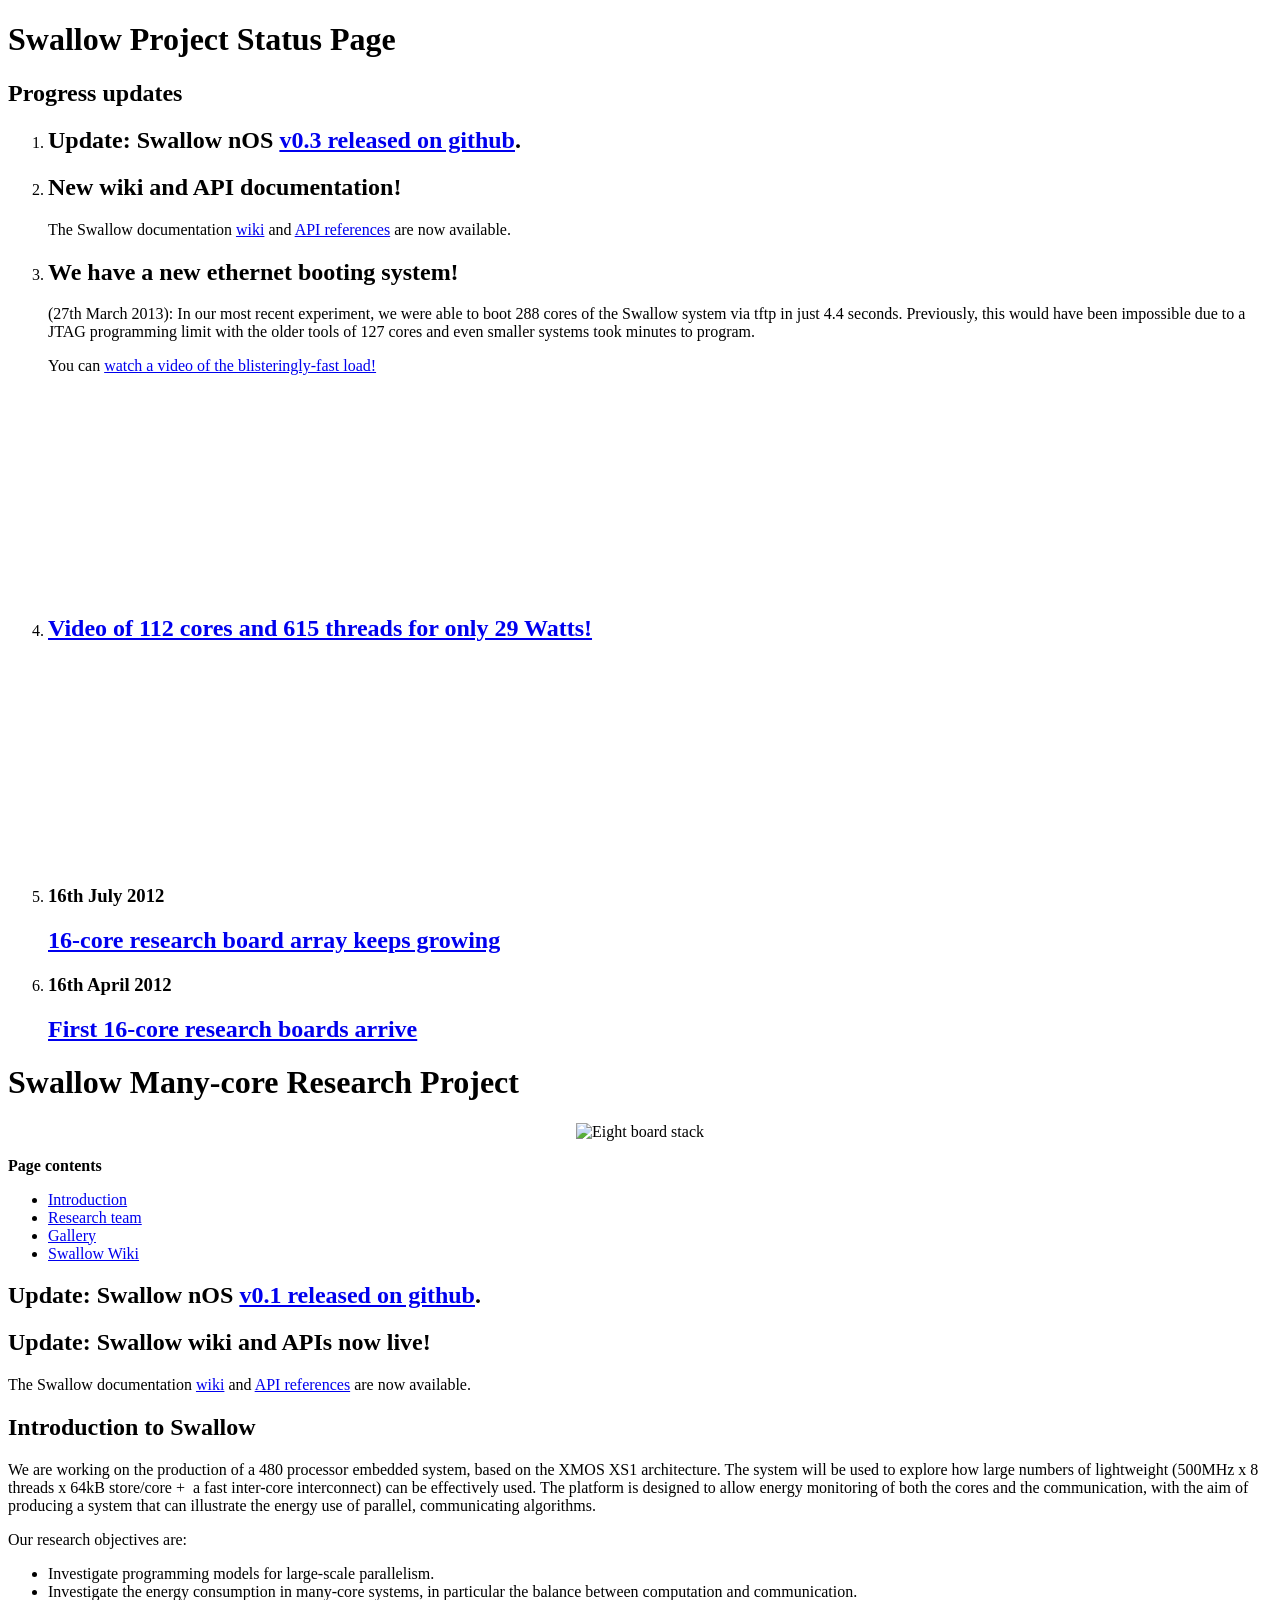
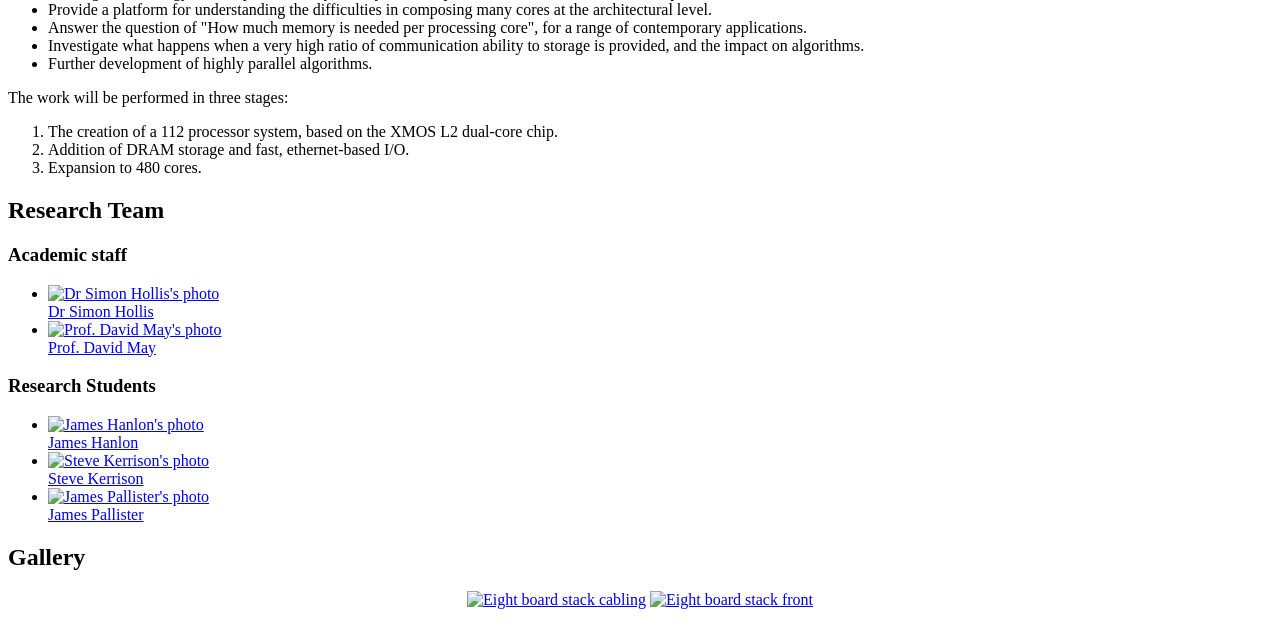
==== index.html @ 802b526f "Add Swallow wiki to this site." ====
<!DOCTYPE html>
<html>
<head>
<title>Swallow Project Status Page</title>
</head>

<h1>Swallow Project Status Page</h1>

<h2> Progress updates </h2>

<ol class="news">
	<li id="nOS_Release"><h2>Update: Swallow nOS <a href="https://github.com/simonhollis/swallow-nos">v0.3 released on github</a>.</h2>

	<li id="New_Wiki_and_API"><h2>New wiki and API documentation!</h2>The Swallow documentation <a href="./wiki-swallow">wiki</a> and <a href="./doxygen-swallow-nos/html/files.html">API references</a> are now available.

	<li id="288_core_boot"><h2>We have a new ethernet booting system!</h2> (27th March 2013): In our most recent experiment, we were able to boot 288 cores of the Swallow system via tftp in just 4.4 seconds. Previously, this would have been impossible due to a JTAG programming limit with the older tools of 127 cores and even smaller systems took minutes to program. 
		<p>	  You can <a href="https://www.youtube-nocookie.com/embed/kUo11tTeYK0?rel=0">watch a video of the blisteringly-fast load!</a></p><p><iframe width="300" height="200" src="http://www.youtube-nocookie.com/embed/kUo11tTeYK0?rel=0" frameborder="0" allowfullscreen></iframe></p>

  <li id="news_1342396800000"><h2><a href="http://www.cs.bris.ac.uk/Research/Micro/news.jsp#news_1342396800000">Video of 112 cores and 615 threads for only 29 Watts!</a></h2><p><iframe width="300" height="200" src="http://www.youtube-nocookie.com/embed/5vdcmG1-Oso?rel=0" frameborder="0" allowfullscreen></iframe></p>
  <li id="news_1342396800000"><h3>16th July 2012</h3><h2><a href="http://www.cs.bris.ac.uk/Research/Micro/news.jsp#news_1342396800000">16-core research board array keeps growing</a></h2>
  <li id="news_1334534400000"><h3>16th April 2012</h3><h2><a href="http://www.cs.bris.ac.uk/Research/Micro/news.jsp#news_1334534400000">First 16-core research boards arrive</a></h2>
</ol>





<h1>Swallow Many-core Research Project</h1>

<p><center>
<img src="http://www.cs.bris.ac.uk/Research/Micro/img/16-core-boards/eight-board-stack-sm.jpg" alt="Eight board stack" />
</center></p>

<p><strong>Page contents</strong>

<ul class="bullet">
<li><a href="#introduction">Introduction</a></li>
<li><a href="#team">Research team</a></li>
<li><a href="#gallery">Gallery</a></li>
<li><a href="https://wikis.bris.ac.uk/display/Swallow/">Swallow Wiki</a>
</ul></p>

<a name="introduction"></a>
<h2>Update: Swallow nOS <a href="https://github.com/simonhollis/swallow-nos">v0.1 released on github</a>.</h2>

<h2>Update: Swallow wiki and APIs now live!</h2>
<p>
The Swallow documentation <a href="https://wikis.bris.ac.uk/display/Swallow/">wiki</a> and <a href="http://www.cs.bris.ac.uk/Research/Micro/Swallow/doxygen/html/files.html">API references</a> are now available.
</p>

<h2>Introduction to Swallow</h2>

<p> We are working on the production of a 480 processor embedded system, based
on the XMOS XS1 architecture.  The system will be used to explore how large
numbers of lightweight (500MHz x 8 threads x 64kB store/core +&nbsp; a fast
inter-core interconnect) can be effectively used. The platform is designed to
allow energy monitoring of both the cores and the communication, with the aim
of producing a system that can illustrate the energy use of parallel,
communicating algorithms.</p>

<p>
Our research objectives are:
<ul class="bullet">
<li>Investigate programming models for large-scale parallelism.</li>
<li>Investigate the energy consumption in many-core systems, in particular the balance between computation and communication.</li>
<li>Provide a platform for understanding the difficulties in composing many cores at the architectural level.</li>
<li>Answer the question of "How much memory is needed per processing core", for a range of contemporary applications.</li>
<li>Investigate what happens when a very high ratio of communication ability to storage is provided, and the impact on algorithms. </li>
<li>Further development of highly parallel algorithms.</li>
</ul>
</p>

<p>
The work will be performed in three stages:
<ol class="bullet">
<li>The creation of a 112 processor system, based on the XMOS L2 dual-core chip.</li>
<li>Addition of DRAM storage and fast, ethernet-based I/O.</li>
<li>Expansion to 480 cores.</li>
</ol>
</p>

<a name="team"></a>
<h2>Research Team</h2>

<h3>Academic staff</h3>

<p>
<ul class="people">
  <li><a href="http://www.cs.bris.ac.uk/home/simon"><img src="http://www.cs.bris.ac.uk/Research/Micro/img/people/Simon_Hollis.jpg" title="Dr Simon Hollis" alt="Dr Simon Hollis's photo" /></a><br /><a href="http://www.cs.bris.ac.uk/home/simon">Dr Simon Hollis</a></li>
  <li><a href="http://www.cs.bris.ac.uk/home/dave"><img src="http://www.cs.bris.ac.uk/Research/Micro/img/people/David_May.jpg" title="Prof. David May" alt="Prof. David May's photo" /></a><br /><a href="http://www.cs.bris.ac.uk/home/dave">Prof. David May</a></li>
</ul>
</p>

<div style="clear:both"></div>
<h3>Research Students</h3>

<p>
<ul class="people">
  <li><a href="http://www.cs.bris.ac.uk/home/hanlon"><img src="http://www.cs.bris.ac.uk/Research/Micro/img/people/Jamie_Hanlon.jpg" width="30%" title="James Hanlon" alt="James Hanlon's photo" /></a><br /><a href="http://www.cs.bris.ac.uk/home/hanlon">James Hanlon</a></li>
  <li><a href="http://www.stevekerrison.com/"><img src="http://www.cs.bris.ac.uk/Research/Micro/img/people/Steve_Kerrison.jpg" title="Steve Kerrison" alt="Steve Kerrison's photo" /></a><br /><a href="http://www.stevekerrison.com/">Steve Kerrison</a></li>
  <li><a href="http://jpallister.com/wiki/"><img src="http://www.cs.bris.ac.uk/Research/Micro/img/people/James_Pallister.jpg" title="James Pallister" alt="James Pallister's photo" /></a><br /><a href="http://jpallister.com/wiki/">James Pallister</a></li>
</ul>
</p>

<a name="gallery"></a>
<h2>Gallery</h2>

<p>
<center>
<a href="http://www.cs.bris.ac.uk/Research/Micro/img/16-core-boards/eight-board-stack-cabling.jpg">
<img src="http://www.cs.bris.ac.uk/Research/Micro/img/16-core-boards/eight-board-stack-cabling-sm.jpg" alt="Eight board stack cabling" /></a>
<a href="http://www.cs.bris.ac.uk/Research/Micro/img/16-core-boards/eight-board-stack-front.jpg">
<img src="http://www.cs.bris.ac.uk/Research/Micro/img/16-core-boards/eight-board-stack-front-sm.jpg" alt="Eight board stack front" /></a>
</center>
</p>




	</p>
</footer>

</div><!-- /container -->
</div><!-- /page -->
</body>
</html>
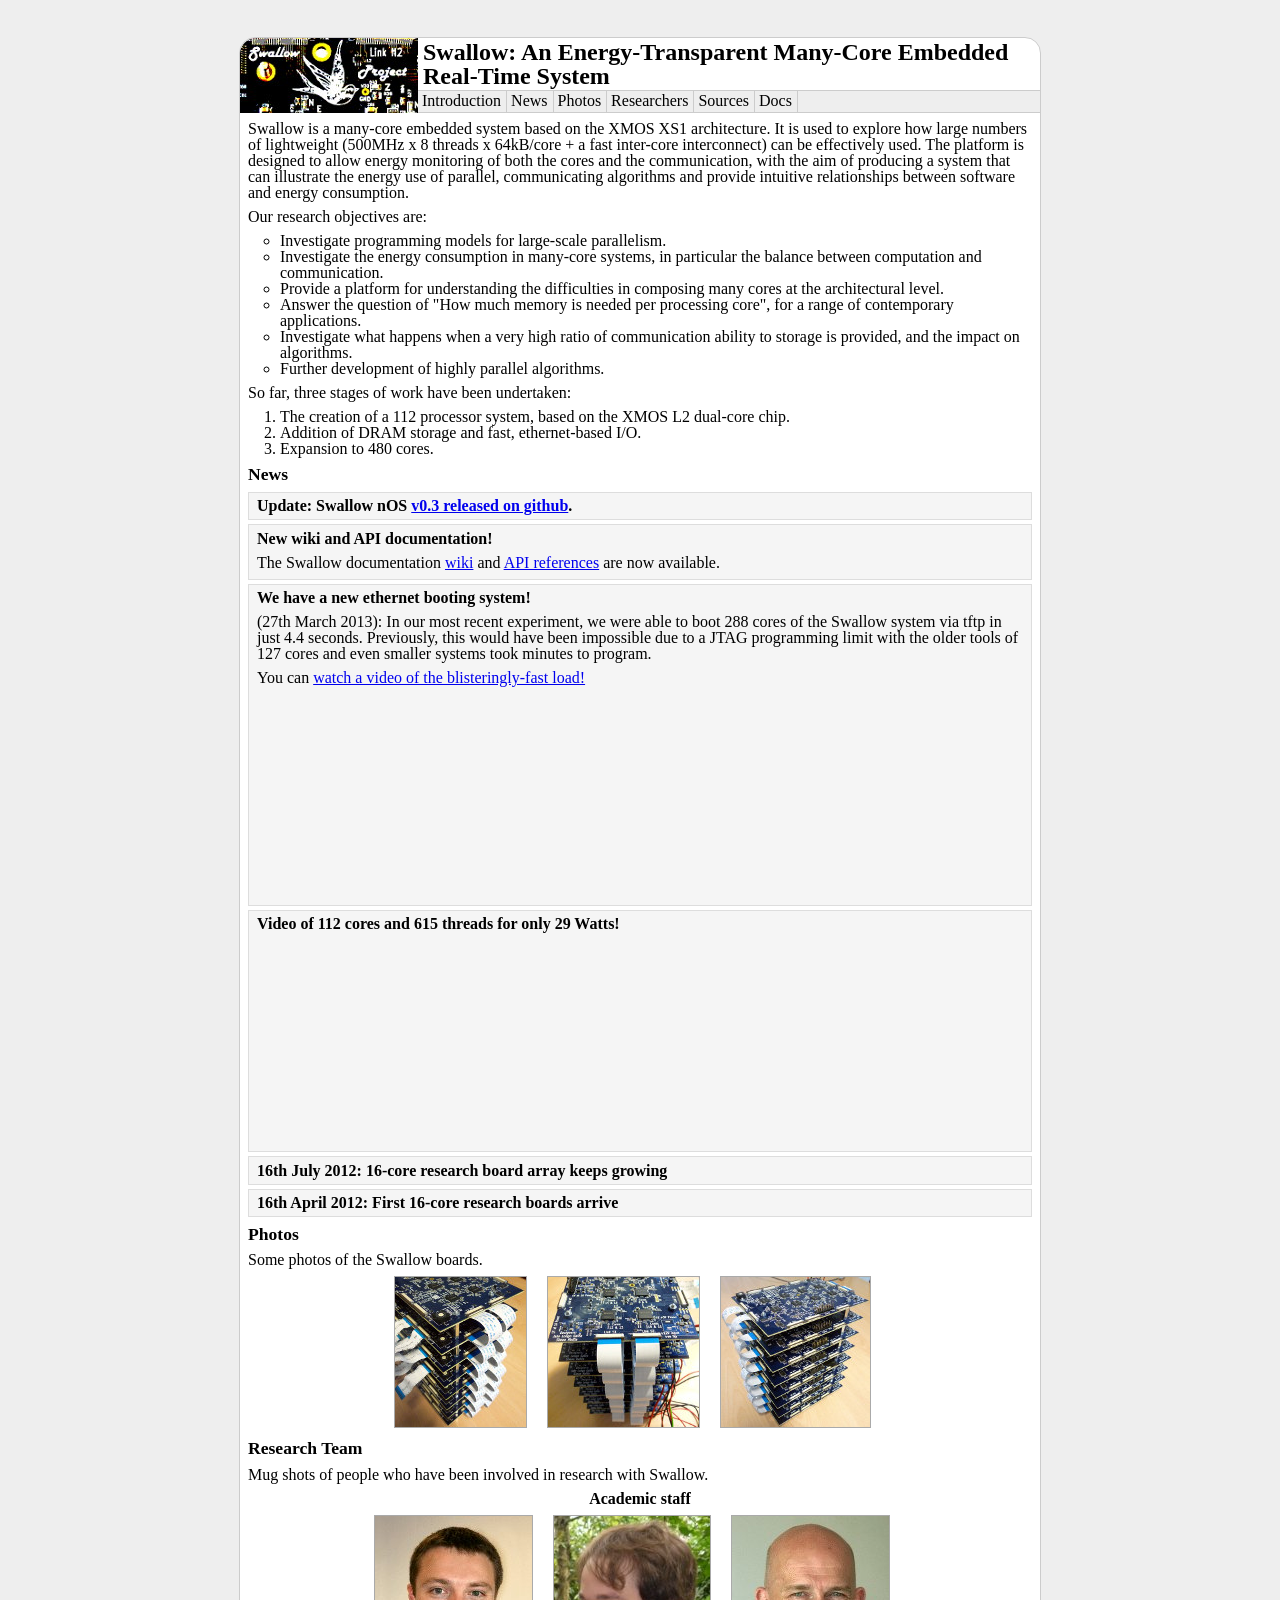
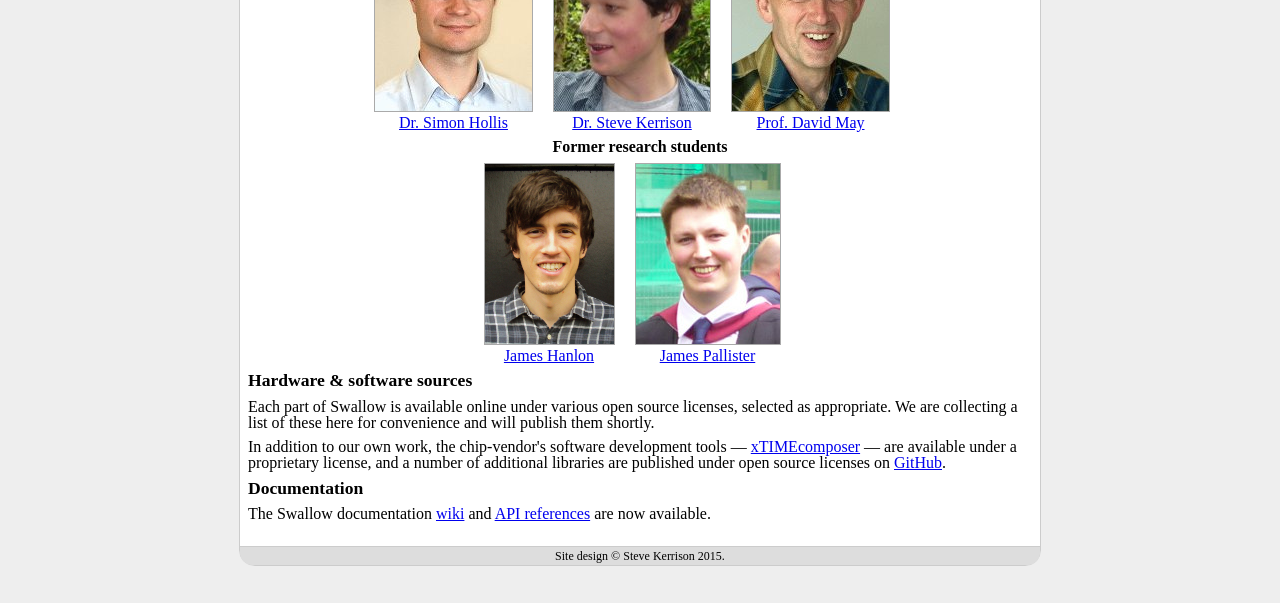
==== commit 15610822: "Overhaul site layout" ====
--- a/index.html
+++ b/index.html
@@ -1,127 +1,155 @@
 <!DOCTYPE html>
 <html>
 <head>
-<title>Swallow Project Status Page</title>
+    <meta http-equiv="Content-Type" content="text/html; charset=UTF-8" />
+    <title>Swallow Project - An Energy-Transparent Many-Core Embedded Real-Time System</title>
+    <link rel="stylesheet" href="style.css" />
 </head>
 
-<h1>Swallow Project Status Page</h1>
+<body>
 
-<h2> Progress updates </h2>
+<header>
+    <a href="index.html"><img src="img/header.jpg" alt="Swallow logo from PCB, posterised" title="Swallow project" /></a>
+    <h1>Swallow: An Energy-Transparent Many-Core Embedded Real-Time System</h1>
+    <nav>
+        <ul>
+            <li><a href="#intro">Introduction</a></li>
+            <li><a href="#news">News</a></li>
+            <li><a href="#photos">Photos</a></li>
+            <li><a href="#researchers">Researchers</a></li>
+            <li><a href="#sources">Sources</a></li>
+            <li><a href="#docs">Docs</a></li>
+    </nav>
+</header>
+    
+<main>
 
-<ol class="news">
-	<li id="nOS_Release"><h2>Update: Swallow nOS <a href="https://github.com/simonhollis/swallow-nos">v0.3 released on github</a>.</h2>
+    <article id="intro">
 
-	<li id="New_Wiki_and_API"><h2>New wiki and API documentation!</h2>The Swallow documentation <a href="./wiki-swallow">wiki</a> and <a href="./doxygen-swallow-nos/html/files.html">API references</a> are now available.
+        <p>Swallow is a many-core embedded system based
+        on the XMOS XS1 architecture.  It is used to explore how large
+        numbers of lightweight (500MHz x 8 threads x 64kB/core + a fast
+        inter-core interconnect) can be effectively used. The platform is designed to
+        allow energy monitoring of both the cores and the communication, with the aim
+        of producing a system that can illustrate the energy use of parallel,
+        communicating algorithms and provide intuitive relationships between software and
+        energy consumption.</p>
 
-	<li id="288_core_boot"><h2>We have a new ethernet booting system!</h2> (27th March 2013): In our most recent experiment, we were able to boot 288 cores of the Swallow system via tftp in just 4.4 seconds. Previously, this would have been impossible due to a JTAG programming limit with the older tools of 127 cores and even smaller systems took minutes to program. 
-		<p>	  You can <a href="https://www.youtube-nocookie.com/embed/kUo11tTeYK0?rel=0">watch a video of the blisteringly-fast load!</a></p><p><iframe width="300" height="200" src="http://www.youtube-nocookie.com/embed/kUo11tTeYK0?rel=0" frameborder="0" allowfullscreen></iframe></p>
+        <p>Our research objectives are:
+            <ul>
+                <li>Investigate programming models for large-scale parallelism.</li>
+                <li>Investigate the energy consumption in many-core systems, in particular the balance between computation and communication.</li>
+                <li>Provide a platform for understanding the difficulties in composing many cores at the architectural level.</li>
+                <li>Answer the question of "How much memory is needed per processing core", for a range of contemporary applications.</li>
+                <li>Investigate what happens when a very high ratio of communication ability to storage is provided, and the impact on algorithms. </li>
+                <li>Further development of highly parallel algorithms.</li>
+            </ul>
+        </p>
 
-  <li id="news_1342396800000"><h2><a href="http://www.cs.bris.ac.uk/Research/Micro/news.jsp#news_1342396800000">Video of 112 cores and 615 threads for only 29 Watts!</a></h2><p><iframe width="300" height="200" src="http://www.youtube-nocookie.com/embed/5vdcmG1-Oso?rel=0" frameborder="0" allowfullscreen></iframe></p>
-  <li id="news_1342396800000"><h3>16th July 2012</h3><h2><a href="http://www.cs.bris.ac.uk/Research/Micro/news.jsp#news_1342396800000">16-core research board array keeps growing</a></h2>
-  <li id="news_1334534400000"><h3>16th April 2012</h3><h2><a href="http://www.cs.bris.ac.uk/Research/Micro/news.jsp#news_1334534400000">First 16-core research boards arrive</a></h2>
-</ol>
+        <p>So far, three stages of work have been undertaken:
+        
+            <ol class="num">
+                <li>The creation of a 112 processor system, based on the XMOS L2 dual-core chip.</li>
+                <li>Addition of DRAM storage and fast, ethernet-based I/O.</li>
+                <li>Expansion to 480 cores.</li>
+            </ol>
+        </p>
+    </article>
+
+    <article id="news">
+        <h2>News</h2>
+
+        <ol class="news">
+	        <li id="nOS_Release"><h3>Update: Swallow nOS <a href="https://github.com/simonhollis/swallow-nos">v0.3 released on github</a>.</h3></li>
+
+	        <li id="New_Wiki_and_API"><h3>New wiki and API documentation!</h3>
+	        <p>The Swallow documentation <a href="./wiki-swallow/index.html">wiki</a> and <a href="./doxygen-swallow-nos/html/files.html">API references</a> are now available.</p></li>
+
+	        <li id="288_core_boot"><h3>We have a new ethernet booting system!</h3>
+	        <p>(27th March 2013): In our most recent experiment, we were able to boot 288 cores of the Swallow system via tftp in just 4.4 seconds. Previously, this would have been impossible due to a JTAG programming limit with the older tools of 127 cores and even smaller systems took minutes to program.</p>
+		        <p>You can <a href="https://www.youtube-nocookie.com/embed/kUo11tTeYK0?rel=0">watch a video of the blisteringly-fast load!</a></p><p><iframe width="300" height="200" src="http://www.youtube-nocookie.com/embed/kUo11tTeYK0?rel=0" frameborder="0" allowfullscreen></iframe></p></li>
+
+          <li id="news_1342396800000"><h3>Video of 112 cores and 615 threads for only 29 Watts!</h3>
+          <p><iframe width="300" height="200" src="http://www.youtube-nocookie.com/embed/5vdcmG1-Oso?rel=0" frameborder="0" allowfullscreen></iframe></p></li>
+          <li id="news_1342396800000"><h3>16th July 2012: 16-core research board array keeps growing</a></h3></li>
+          <li id="news_1334534400000"><h3>16th April 2012: First 16-core research boards arrive</h3></li>
+        </ol>
 
 
+        <p><center>
+        
+        </center></p>
+    </article>
+    
+    <article id="photos">
+        <h2>Photos</h2>
+        
+        <p>Some photos of the Swallow boards.</p>
 
+        <ul class="gallery">
+            <li>
+                <a href="img/eight-board-stack-cabling.jpg">
+                    <img src="img/eight-board-stack-cabling-tm.jpg" alt="Eight board stack cabling" />
+                </a>
+            </li>
+            <li>
+                <a href="img/eight-board-stack-front.jpg">
+                    <img src="img/eight-board-stack-front-tm.jpg" alt="Eight board stack front" />
+                </a>
+            </li>
+            <li>
+                <a href="img/eight-board-stack-sm.jpg">
+                    <img src="img/eight-board-stack-tm.jpg" alt="Eight board stack" />
+                </a>
+            </li>
+        </ul>
+    </article>
 
+    
+    <article id="researchers">
+        <h2>Research Team</h2>
+        
+        <p>Mug shots of people who have been involved in research with Swallow.</p>
 
-<h1>Swallow Many-core Research Project</h1>
+        <h3>Academic staff</h3>
 
-<p><center>
-<img src="http://www.cs.bris.ac.uk/Research/Micro/img/16-core-boards/eight-board-stack-sm.jpg" alt="Eight board stack" />
-</center></p>
+        <p>
+        <ul class="people cf">
+          <li><a href="http://www.cs.bris.ac.uk/home/simon"><img src="img/simon.jpg" title="Dr. Simon Hollis" alt="Dr. Simon Hollis's photo" /></a><br /><a href="http://www.cs.bris.ac.uk/home/simon">Dr. Simon Hollis</a></li>
+          <li><a href="http://www.stevekerrison.com/"><img src="img/steve.jpg" title="Dr. Steve Kerrison" alt="Dr. Steve Kerrison's photo" /></a><br /><a href="http://www.stevekerrison.com/">Dr. Steve Kerrison</a></li>
+          <li><a href="http://www.cs.bris.ac.uk/home/dave"><img src="img/david.jpg" title="Prof. David May" alt="Prof. David May's photo" /></a><br /><a href="http://www.cs.bris.ac.uk/home/dave">Prof. David May</a></li>
+        </ul>
+        </p>
+        
+        <h3>Former research students</h3>
 
-<p><strong>Page contents</strong>
+        <p>
+        <ul class="people cf">
+          <li><a href="http://www.cs.bris.ac.uk/home/hanlon"><img src="img/jamie.jpg" title="James Hanlon" alt="James Hanlon's photo" /></a><br /><a href="http://www.cs.bris.ac.uk/home/hanlon">James Hanlon</a></li>
+          <li><a href="http://jpallister.com/wiki/"><img src="img/james.jpg" title="James Pallister" alt="James Pallister's photo" /></a><br /><a href="http://jpallister.com/wiki/">James Pallister</a></li>
+        </ul>
+        </p>
+    </article>
+    
+    <article id="sources">
+        <h2>Hardware &amp; software sources</h2>
+        
+        <p>Each part of Swallow is available online under various open source licenses, selected as appropriate. We are collecting a list of these here for convenience and will publish them shortly.</p>
+        
+        <p>In addition to our own work, the chip-vendor's software development tools &mdash; <a href="https://www.xmos.com/support/tools">xTIMEcomposer</a> &mdash; are available under a proprietary license, and a number of additional libraries are published under open source licenses on <a href="https://github.com/xcore">GitHub</a>.</p>
+    </article>
+    
+    <article id="docs">
+        <h2>Documentation</h2>
+        
+        <p>The Swallow documentation <a href="./wiki-swallow/index.html">wiki</a> and <a href="./doxygen-swallow-nos/html/files.html">API references</a> are now available.</p>
+    </article>
 
-<ul class="bullet">
-<li><a href="#introduction">Introduction</a></li>
-<li><a href="#team">Research team</a></li>
-<li><a href="#gallery">Gallery</a></li>
-<li><a href="https://wikis.bris.ac.uk/display/Swallow/">Swallow Wiki</a>
-</ul></p>
-
-<a name="introduction"></a>
-<h2>Update: Swallow nOS <a href="https://github.com/simonhollis/swallow-nos">v0.1 released on github</a>.</h2>
-
-<h2>Update: Swallow wiki and APIs now live!</h2>
-<p>
-The Swallow documentation <a href="https://wikis.bris.ac.uk/display/Swallow/">wiki</a> and <a href="http://www.cs.bris.ac.uk/Research/Micro/Swallow/doxygen/html/files.html">API references</a> are now available.
-</p>
-
-<h2>Introduction to Swallow</h2>
-
-<p> We are working on the production of a 480 processor embedded system, based
-on the XMOS XS1 architecture.  The system will be used to explore how large
-numbers of lightweight (500MHz x 8 threads x 64kB store/core +&nbsp; a fast
-inter-core interconnect) can be effectively used. The platform is designed to
-allow energy monitoring of both the cores and the communication, with the aim
-of producing a system that can illustrate the energy use of parallel,
-communicating algorithms.</p>
-
-<p>
-Our research objectives are:
-<ul class="bullet">
-<li>Investigate programming models for large-scale parallelism.</li>
-<li>Investigate the energy consumption in many-core systems, in particular the balance between computation and communication.</li>
-<li>Provide a platform for understanding the difficulties in composing many cores at the architectural level.</li>
-<li>Answer the question of "How much memory is needed per processing core", for a range of contemporary applications.</li>
-<li>Investigate what happens when a very high ratio of communication ability to storage is provided, and the impact on algorithms. </li>
-<li>Further development of highly parallel algorithms.</li>
-</ul>
-</p>
-
-<p>
-The work will be performed in three stages:
-<ol class="bullet">
-<li>The creation of a 112 processor system, based on the XMOS L2 dual-core chip.</li>
-<li>Addition of DRAM storage and fast, ethernet-based I/O.</li>
-<li>Expansion to 480 cores.</li>
-</ol>
-</p>
-
-<a name="team"></a>
-<h2>Research Team</h2>
-
-<h3>Academic staff</h3>
-
-<p>
-<ul class="people">
-  <li><a href="http://www.cs.bris.ac.uk/home/simon"><img src="http://www.cs.bris.ac.uk/Research/Micro/img/people/Simon_Hollis.jpg" title="Dr Simon Hollis" alt="Dr Simon Hollis's photo" /></a><br /><a href="http://www.cs.bris.ac.uk/home/simon">Dr Simon Hollis</a></li>
-  <li><a href="http://www.cs.bris.ac.uk/home/dave"><img src="http://www.cs.bris.ac.uk/Research/Micro/img/people/David_May.jpg" title="Prof. David May" alt="Prof. David May's photo" /></a><br /><a href="http://www.cs.bris.ac.uk/home/dave">Prof. David May</a></li>
-</ul>
-</p>
-
-<div style="clear:both"></div>
-<h3>Research Students</h3>
-
-<p>
-<ul class="people">
-  <li><a href="http://www.cs.bris.ac.uk/home/hanlon"><img src="http://www.cs.bris.ac.uk/Research/Micro/img/people/Jamie_Hanlon.jpg" width="30%" title="James Hanlon" alt="James Hanlon's photo" /></a><br /><a href="http://www.cs.bris.ac.uk/home/hanlon">James Hanlon</a></li>
-  <li><a href="http://www.stevekerrison.com/"><img src="http://www.cs.bris.ac.uk/Research/Micro/img/people/Steve_Kerrison.jpg" title="Steve Kerrison" alt="Steve Kerrison's photo" /></a><br /><a href="http://www.stevekerrison.com/">Steve Kerrison</a></li>
-  <li><a href="http://jpallister.com/wiki/"><img src="http://www.cs.bris.ac.uk/Research/Micro/img/people/James_Pallister.jpg" title="James Pallister" alt="James Pallister's photo" /></a><br /><a href="http://jpallister.com/wiki/">James Pallister</a></li>
-</ul>
-</p>
-
-<a name="gallery"></a>
-<h2>Gallery</h2>
-
-<p>
-<center>
-<a href="http://www.cs.bris.ac.uk/Research/Micro/img/16-core-boards/eight-board-stack-cabling.jpg">
-<img src="http://www.cs.bris.ac.uk/Research/Micro/img/16-core-boards/eight-board-stack-cabling-sm.jpg" alt="Eight board stack cabling" /></a>
-<a href="http://www.cs.bris.ac.uk/Research/Micro/img/16-core-boards/eight-board-stack-front.jpg">
-<img src="http://www.cs.bris.ac.uk/Research/Micro/img/16-core-boards/eight-board-stack-front-sm.jpg" alt="Eight board stack front" /></a>
-</center>
-</p>
-
-
-
-
-	</p>
+    
+</main>
+<footer>
+    Site design &copy; Steve Kerrison 2015.
 </footer>
-
-</div><!-- /container -->
-</div><!-- /page -->
 </body>
 </html>
 
--- a/style.css
+++ b/style.css
@@ -0,0 +1,107 @@
+/* CSS reset */
+
+/* http://meyerweb.com/eric/tools/css/reset/ 
+   v2.0 | 20110126
+   License: none (public domain)
+*/
+
+html, body, div, span, applet, object, iframe,
+h1, h2, h3, h4, h5, h6, p, blockquote, pre,
+a, abbr, acronym, address, big, cite, code,
+del, dfn, em, img, ins, kbd, q, s, samp,
+small, strike, strong, sub, sup, tt, var,
+b, u, i, center,
+dl, dt, dd, ol, ul, li,
+fieldset, form, label, legend,
+table, caption, tbody, tfoot, thead, tr, th, td,
+article, aside, canvas, details, embed, 
+figure, figcaption, footer, header, hgroup, 
+menu, nav, output, ruby, section, summary,
+time, mark, audio, video {
+	margin: 0;
+	padding: 0;
+	border: 0;
+	font-size: 100%;
+	font: inherit;
+	vertical-align: baseline;
+}
+/* HTML5 display-role reset for older browsers */
+article, aside, details, figcaption, figure, 
+footer, header, hgroup, menu, nav, section {
+	display: block;
+}
+body {
+	line-height: 1;
+}
+ol, ul {
+	list-style: none;
+}
+blockquote, q {
+	quotes: none;
+}
+blockquote:before, blockquote:after,
+q:before, q:after {
+	content: '';
+	content: none;
+}
+table {
+	border-collapse: collapse;
+	border-spacing: 0;
+}
+
+
+/**
+ * For modern browsers
+ * 1. The space content is one way to avoid an Opera bug when the
+ *    contenteditable attribute is included anywhere else in the document.
+ *    Otherwise it causes space to appear at the top and bottom of elements
+ *    that are clearfixed.
+ * 2. The use of `table` rather than `block` is only necessary if using
+ *    `:before` to contain the top-margins of child elements.
+ */
+.cf:before,
+.cf:after {
+    content: " "; /* 1 */
+    display: table; /* 2 */
+}
+
+.cf:after {
+    clear: both;
+}
+
+/**
+ * For IE 6/7 only
+ * Include this rule to trigger hasLayout and contain floats.
+ */
+.cf {
+    *zoom: 1;
+}
+
+
+/**************** We got style... ***************/
+
+html { background: #eee; font-family: serif;}
+body { width: 800px; margin: 5ex auto; background: #fff; border-radius: 1em;
+    border: 1px solid #ccc; }
+main { clear: both; padding: 0 0.5em 0 0.5em; }
+header img { border-top-left-radius: 1em; float: left; }
+header h1 { font-weight: bold; font-size: 1.5em; display: block; height: 50px; margin-left: 183px; padding-top: 2px; }
+header ul { height: 21px; border-top: 1px solid #ccc; border-bottom: 1px solid #ccc; display: flex;
+    background: #eee; }
+header ul li { display: inline-block; padding: 2px 5px 2px 4px; border-right: 1px solid #ccc; }
+header ul li:hover { background: #fff; }
+header a { color: black; text-decoration: none; }
+p { margin: 0.5em 0 0.5em 0; }
+h2 { font-weight: bold; font-size: 1.1em; margin: 0.5em 0 0.5em 0; clear: both; }
+h3 { font-weight: bold; margin: 0.33em 0 0.33em 0; clear: both; }
+article img { border: 1px solid #aaa; }
+main ul li { list-style: circle; margin-left: 2em; }
+ol.news li { border: 1px solid #ddd; margin-top: 0.25em; margin-bottom: 0.25em; padding: 0 0.5em 0 0.5em;
+    background: #f5f5f5; }
+main ol.num li { list-style: decimal; margin-left: 2em; }
+ul.people { margin-bottom: 0.5em; }
+ul.people li, ul.gallery li { list-style: none; margin: 0 1em 0 0; display: inline-block; }
+#researchers h3, #researchers ul, #photos ul { text-align: center; }
+footer { background: #ddd; border-bottom-left-radius: 1em; border-bottom-right-radius: 1em; 
+    text-align: center; border-top: 1px solid #ccc; margin-top: 2em; font-size: 0.75em;
+    padding: 0.25em 0 0.25em 0; }
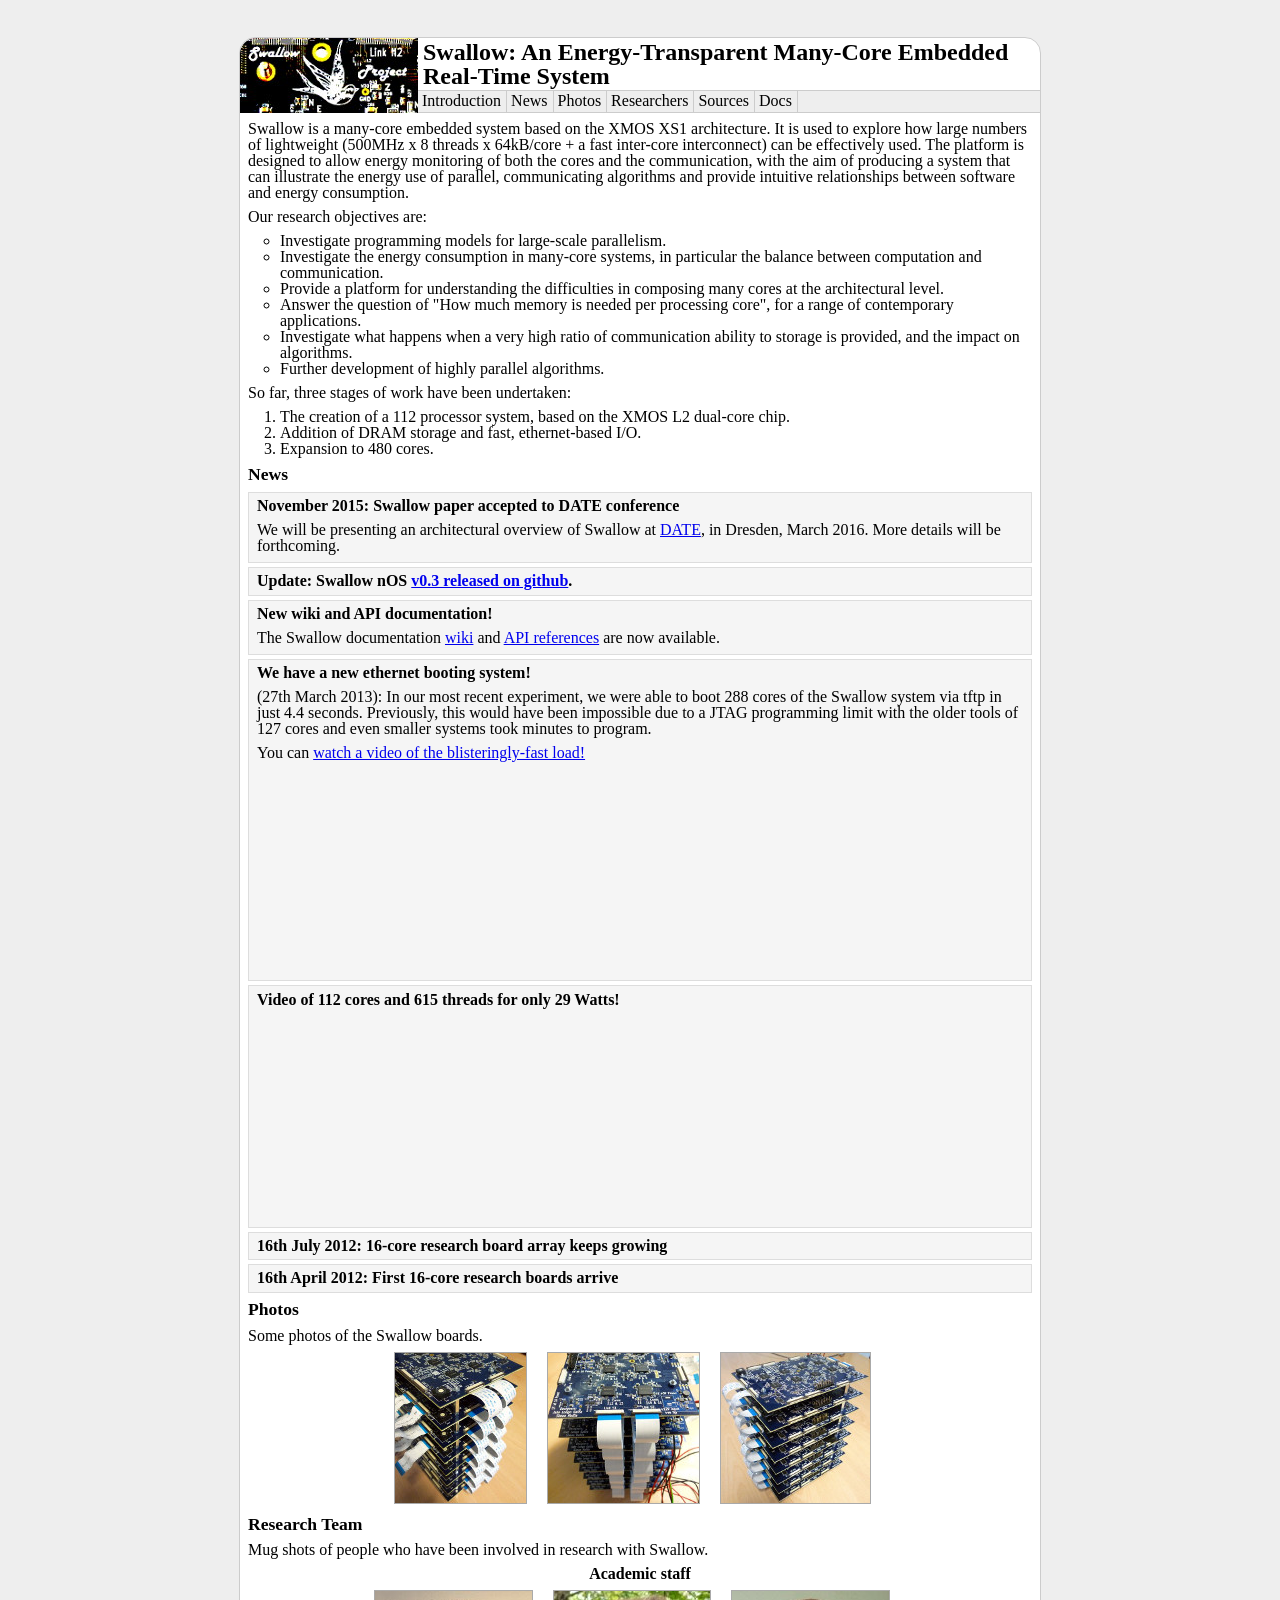
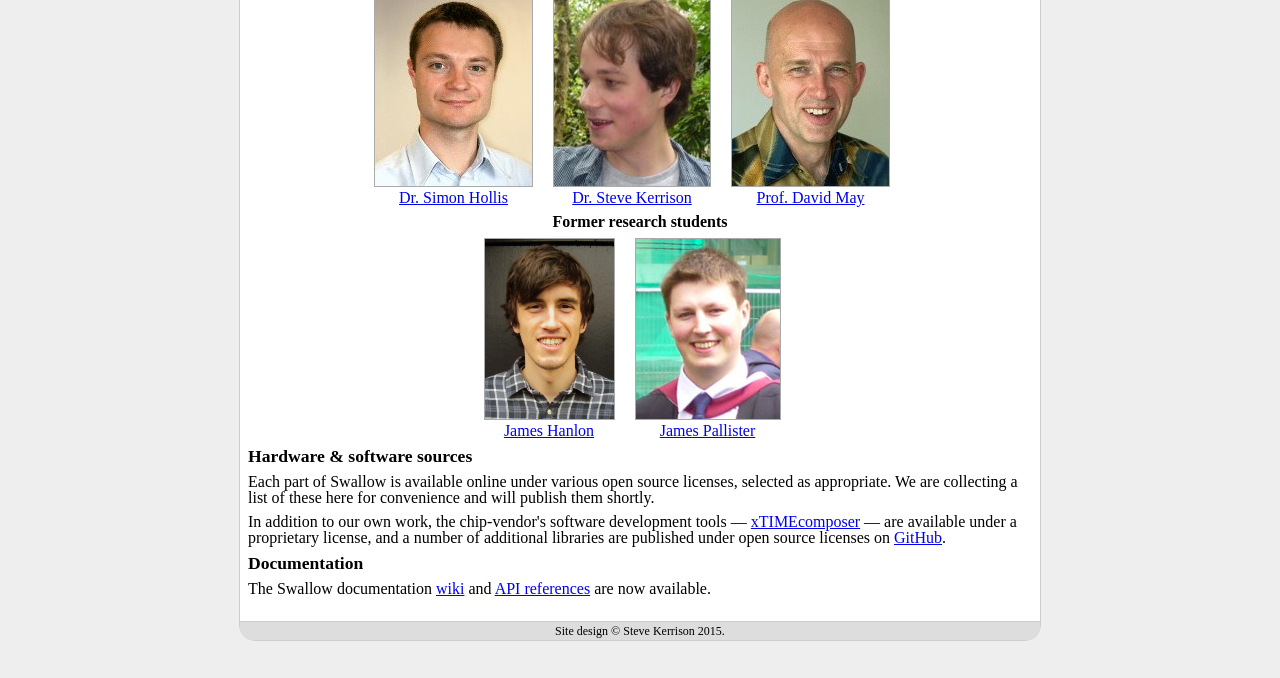
==== commit ef71b2ef: "Mention DATE" ====
--- a/index.html
+++ b/index.html
@@ -60,6 +60,11 @@
         <h2>News</h2>
 
         <ol class="news">
+            <li id="DATE-accept"><h3>November 2015: Swallow paper accepted to DATE conference</h3>
+
+            <p>We will be presenting an architectural overview of Swallow at <a href="http://www.date-conference.com/">DATE</a>, in Dresden, March 2016. More details will be forthcoming.</p>
+            </li>
+
 	        <li id="nOS_Release"><h3>Update: Swallow nOS <a href="https://github.com/simonhollis/swallow-nos">v0.3 released on github</a>.</h3></li>
 
 	        <li id="New_Wiki_and_API"><h3>New wiki and API documentation!</h3>
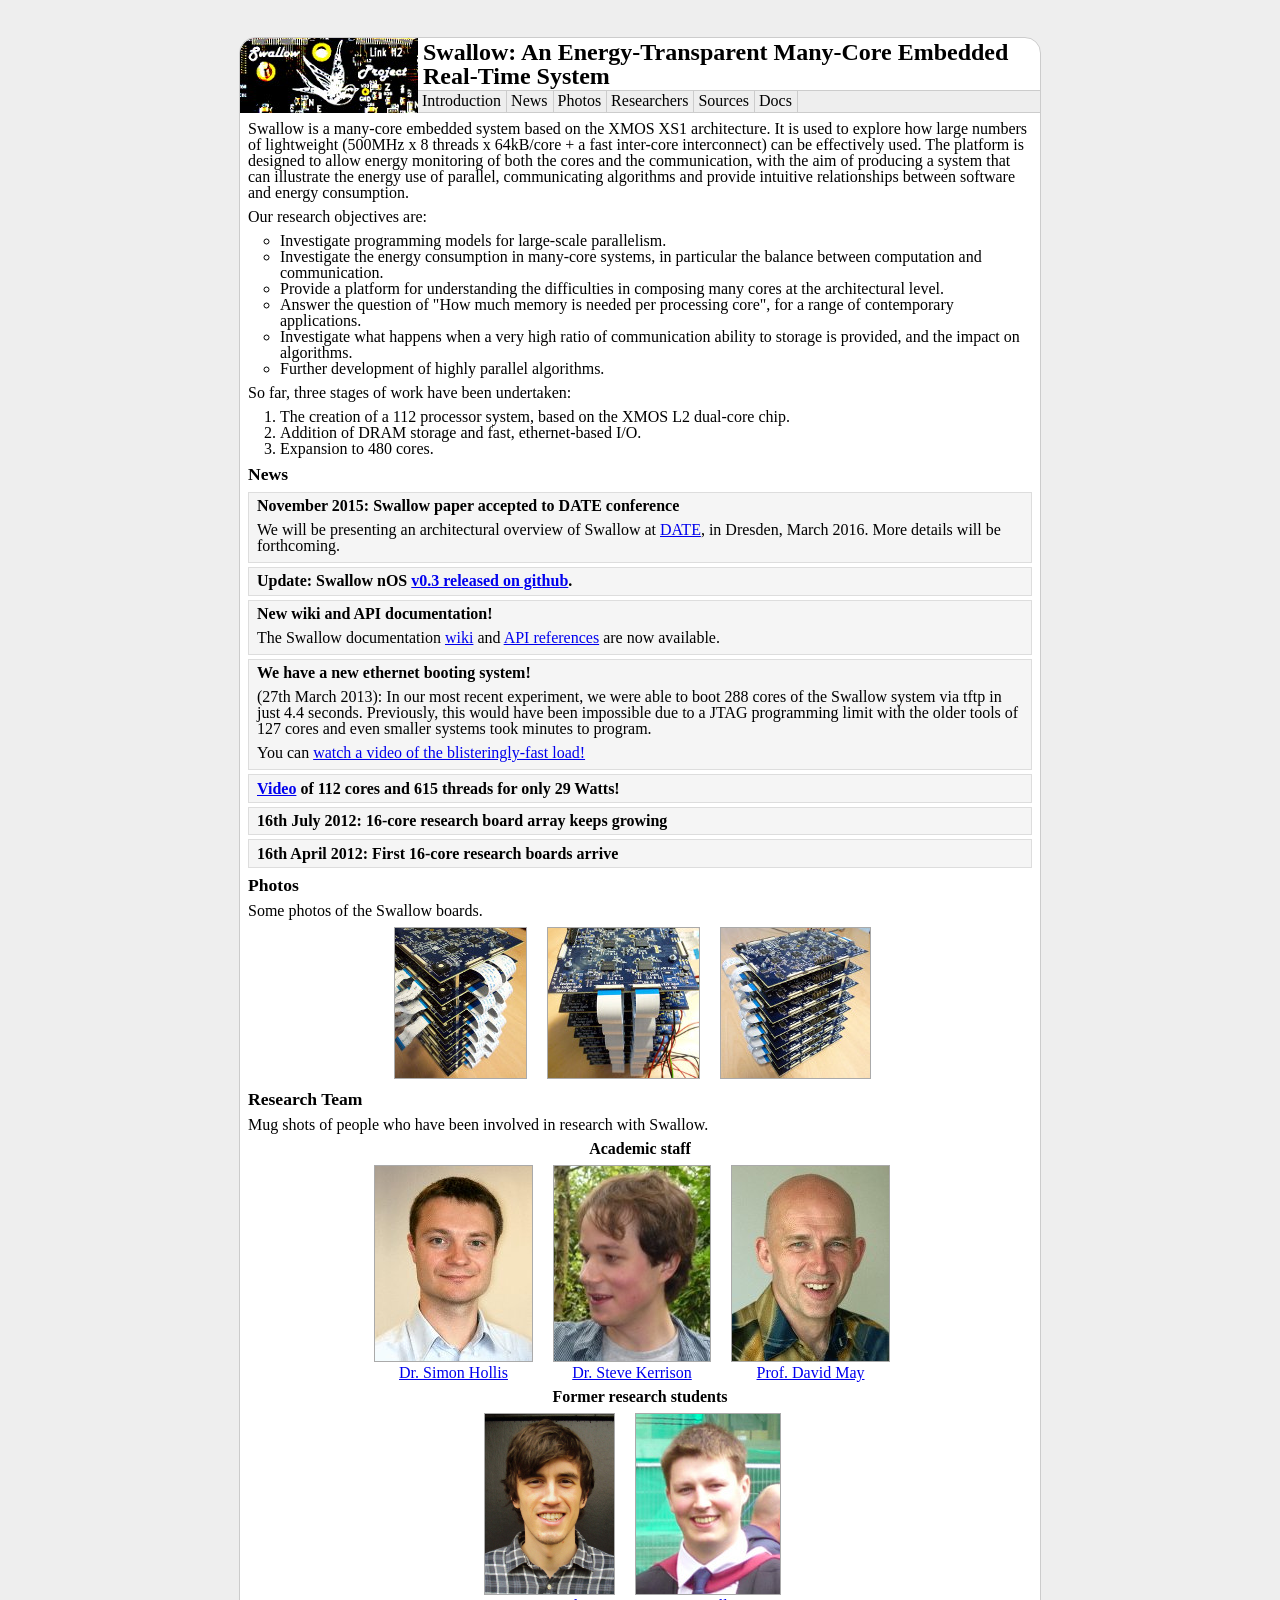
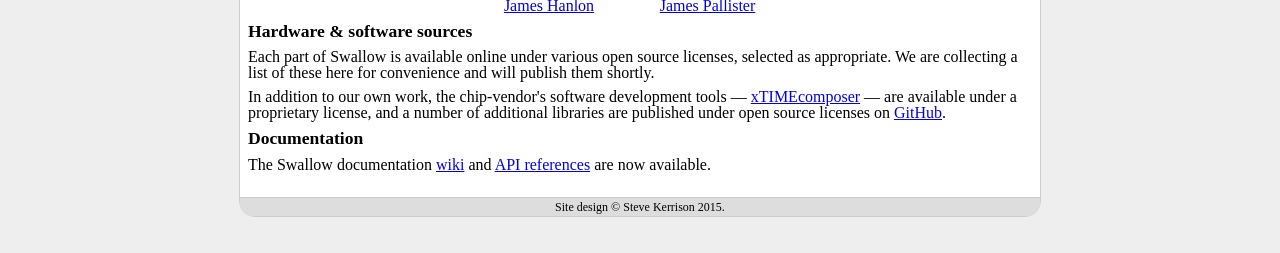
==== commit 20662396: "Fix images and YT links/embed" ====
--- a/index.html
+++ b/index.html
@@ -72,10 +72,9 @@
 
 	        <li id="288_core_boot"><h3>We have a new ethernet booting system!</h3>
 	        <p>(27th March 2013): In our most recent experiment, we were able to boot 288 cores of the Swallow system via tftp in just 4.4 seconds. Previously, this would have been impossible due to a JTAG programming limit with the older tools of 127 cores and even smaller systems took minutes to program.</p>
-		        <p>You can <a href="https://www.youtube-nocookie.com/embed/kUo11tTeYK0?rel=0">watch a video of the blisteringly-fast load!</a></p><p><iframe width="300" height="200" src="http://www.youtube-nocookie.com/embed/kUo11tTeYK0?rel=0" frameborder="0" allowfullscreen></iframe></p></li>
+		        <p>You can <a href="https://www.youtube.com/watch?v=kUo11tTeYK0">watch a video of the blisteringly-fast load!</a></p></li>
 
-          <li id="news_1342396800000"><h3>Video of 112 cores and 615 threads for only 29 Watts!</h3>
-          <p><iframe width="300" height="200" src="http://www.youtube-nocookie.com/embed/5vdcmG1-Oso?rel=0" frameborder="0" allowfullscreen></iframe></p></li>
+          <li id="news_1342396800000"><h3><a href="https://www.youtube.com/watch?v=5vdcmG1-Oso">Video</a> of 112 cores and 615 threads for only 29 Watts!</h3></li>
           <li id="news_1342396800000"><h3>16th July 2012: 16-core research board array keeps growing</a></h3></li>
           <li id="news_1334534400000"><h3>16th April 2012: First 16-core research boards arrive</h3></li>
         </ol>
@@ -93,12 +92,12 @@
 
         <ul class="gallery">
             <li>
-                <a href="img/eight-board-stack-cabling.jpg">
+                <a href="img/eight-board-stack-cabling-sm.jpg">
                     <img src="img/eight-board-stack-cabling-tm.jpg" alt="Eight board stack cabling" />
                 </a>
             </li>
             <li>
-                <a href="img/eight-board-stack-front.jpg">
+                <a href="img/eight-board-stack-front-sm.jpg">
                     <img src="img/eight-board-stack-front-tm.jpg" alt="Eight board stack front" />
                 </a>
             </li>
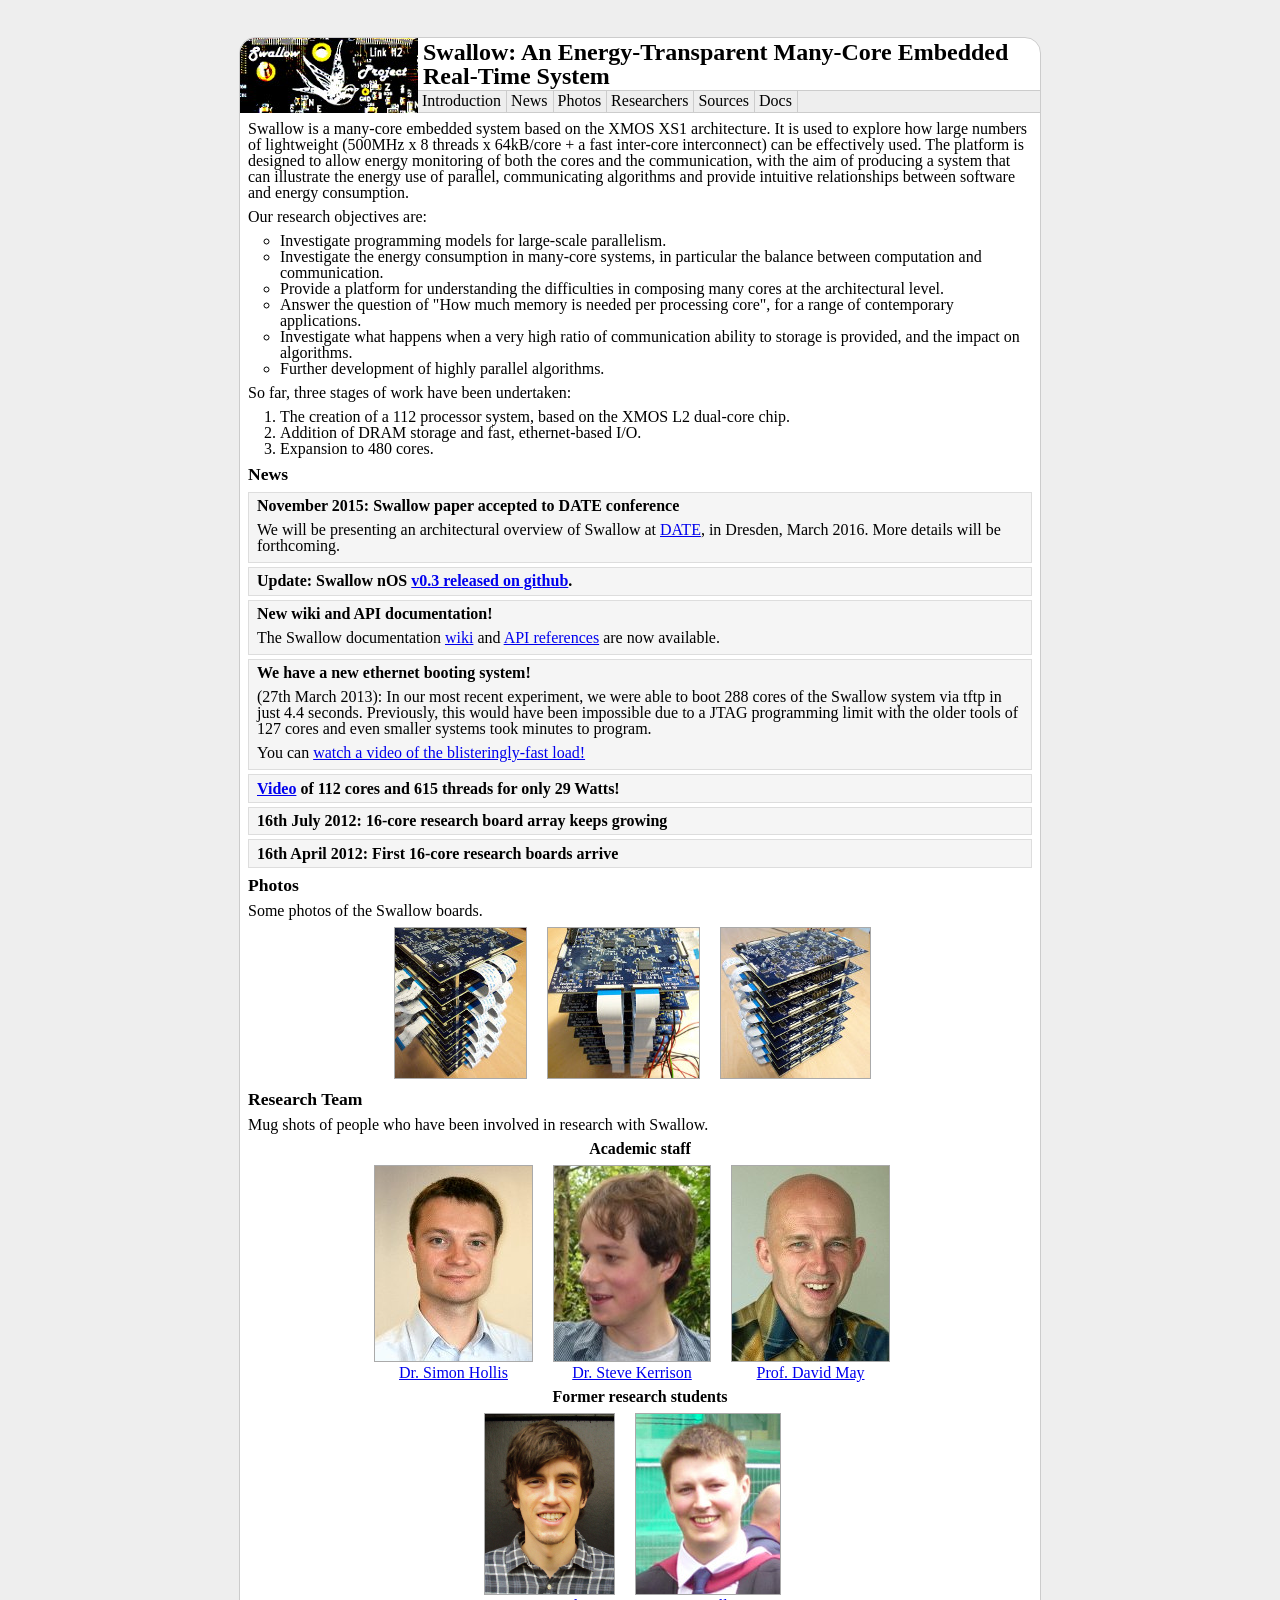
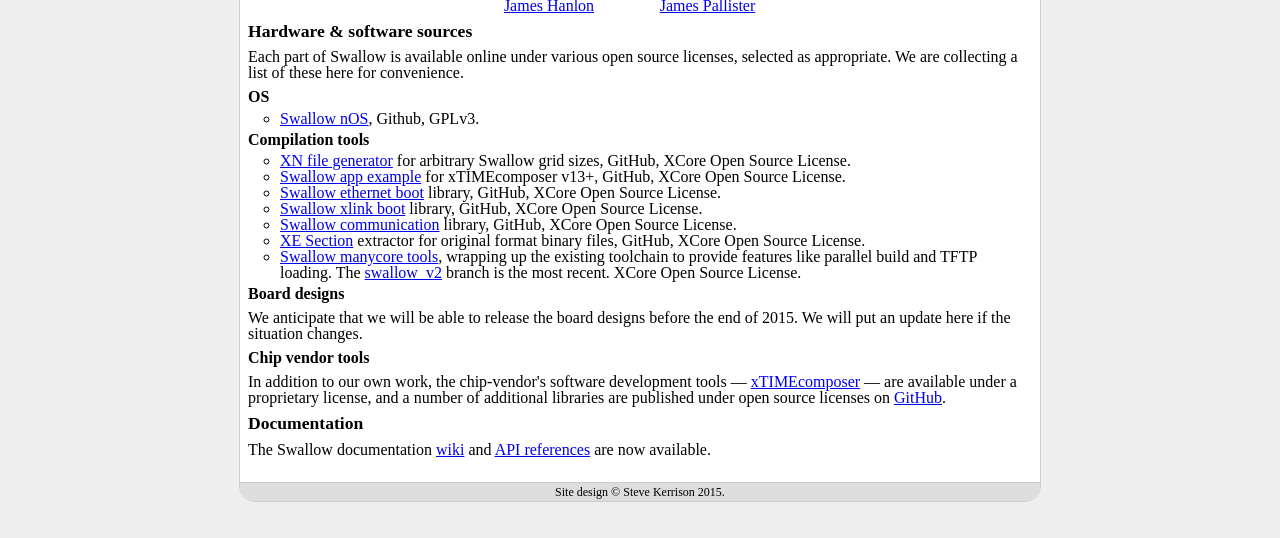
==== commit 0ea2de6e: "Add source code" ====
--- a/index.html
+++ b/index.html
@@ -138,7 +138,31 @@
     <article id="sources">
         <h2>Hardware &amp; software sources</h2>
         
-        <p>Each part of Swallow is available online under various open source licenses, selected as appropriate. We are collecting a list of these here for convenience and will publish them shortly.</p>
+        <p>Each part of Swallow is available online under various open source licenses, selected as appropriate. We are collecting a list of these here for convenience.</p>
+        
+        <h3>OS</h3>
+        
+        <ul>
+            <li><a href="https://github.com/simonhollis/swallow-nos">Swallow nOS</a>, Github, GPLv3.</li>
+        </ul>
+        
+        <h3>Compilation tools</h3>
+        
+        <ul>
+            <li><a href="https://github.com/stevekerrison/tool_swallow-gen-xn">XN file generator</a> for arbitrary Swallow grid sizes, GitHub, XCore Open Source License.</li>
+            <li><a href="https://github.com/stevekerrison/sw_swallow_v13_example">Swallow app example</a> for xTIMEcomposer v13+, GitHub, XCore Open Source License.</li>
+            <li><a href="https://github.com/stevekerrison/sw_swallow_etherboot">Swallow ethernet boot</a> library, GitHub, XCore Open Source License.</li>
+            <li><a href="https://github.com/stevekerrison/sw_swallow_xlinkboot">Swallow xlink boot</a> library, GitHub, XCore Open Source License.</li>
+            <li><a href="https://github.com/stevekerrison/sc_swallow_communication">Swallow communication</a> library, GitHub, XCore Open Source License.</li>
+            <li><a href="https://github.com/stevekerrison/tool_xesection">XE Section</a> extractor for original format binary files, GitHub, XCore Open Source License.</li>
+            <li><a href="https://github.com/stevekerrison/tool_swallow_manycore">Swallow manycore tools</a>, wrapping up the existing toolchain to provide features like parallel build and TFTP loading. The <a href="https://github.com/stevekerrison/tool_swallow_manycore/tree/swallow_v2">swallow_v2</a> branch is the most recent. XCore Open Source License.</li>
+        </ul>
+        
+        <h3>Board designs</h3>
+        
+        <p>We anticipate that we will be able to release the board designs before the end of 2015. We will put an update here if the situation changes.</p>
+        
+        <h3>Chip vendor tools</h3>
         
         <p>In addition to our own work, the chip-vendor's software development tools &mdash; <a href="https://www.xmos.com/support/tools">xTIMEcomposer</a> &mdash; are available under a proprietary license, and a number of additional libraries are published under open source licenses on <a href="https://github.com/xcore">GitHub</a>.</p>
     </article>
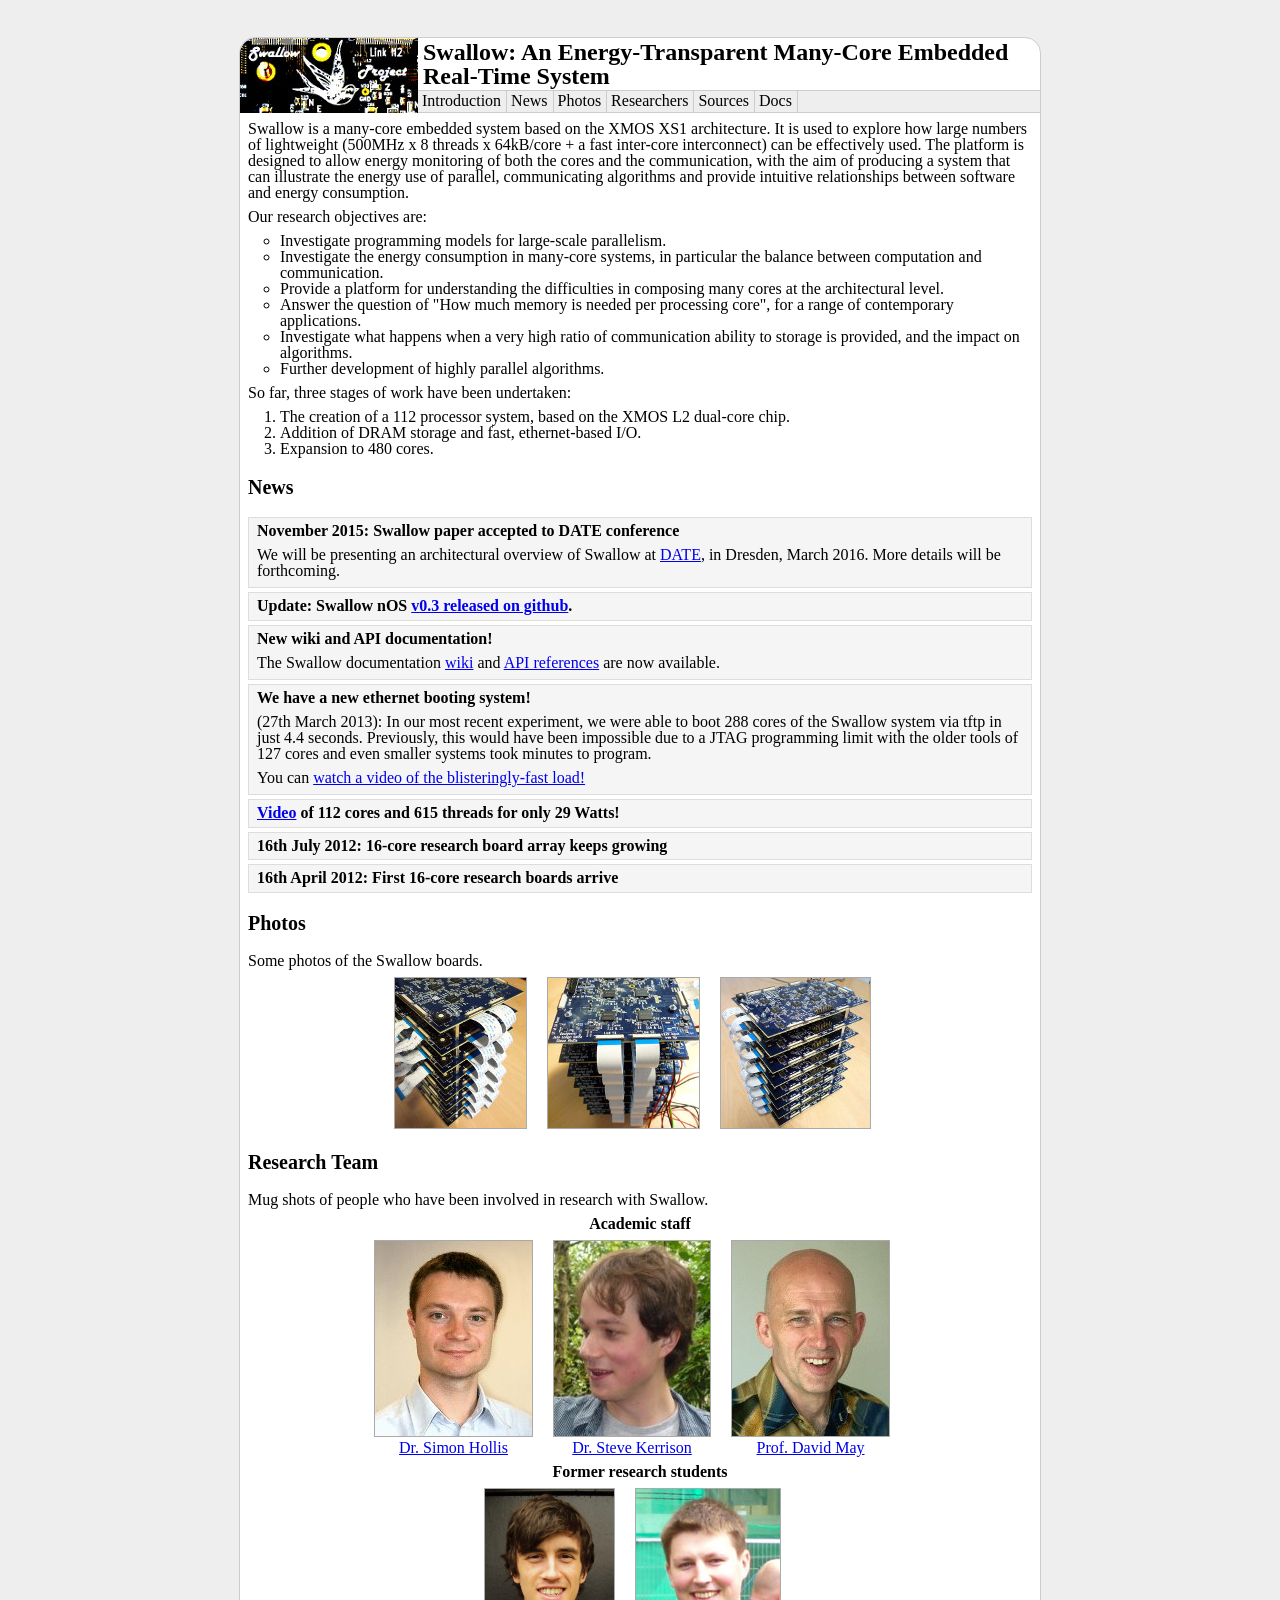
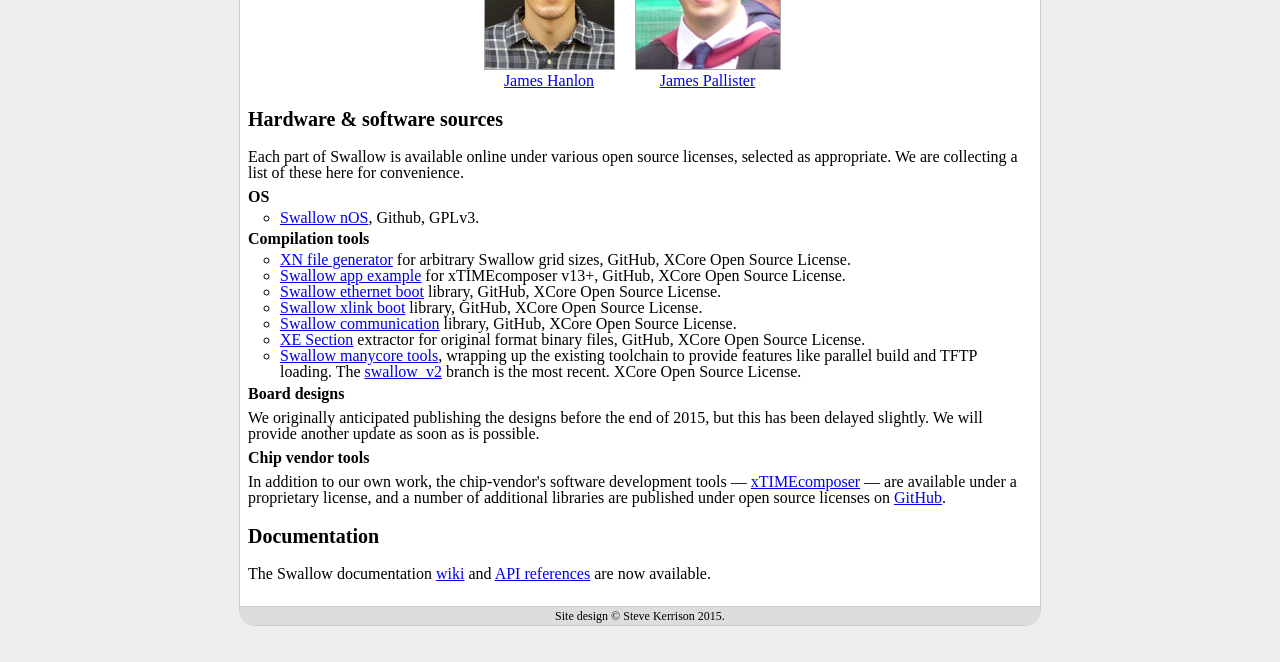
==== commit 6f659440: "Update on board designs" ====
--- a/index.html
+++ b/index.html
@@ -160,7 +160,7 @@
         
         <h3>Board designs</h3>
         
-        <p>We anticipate that we will be able to release the board designs before the end of 2015. We will put an update here if the situation changes.</p>
+        <p>We originally anticipated publishing the designs before the end of 2015, but this has been delayed slightly. We will provide another update as soon as is possible.</p>
         
         <h3>Chip vendor tools</h3>
         
--- a/style.css
+++ b/style.css
@@ -92,7 +92,7 @@
 header ul li:hover { background: #fff; }
 header a { color: black; text-decoration: none; }
 p { margin: 0.5em 0 0.5em 0; }
-h2 { font-weight: bold; font-size: 1.1em; margin: 0.5em 0 0.5em 0; clear: both; }
+h2 { font-weight: bold; font-size: 1.25em; margin: 1em 0 1em 0; clear: both; }
 h3 { font-weight: bold; margin: 0.33em 0 0.33em 0; clear: both; }
 article img { border: 1px solid #aaa; }
 main ul li { list-style: circle; margin-left: 2em; }
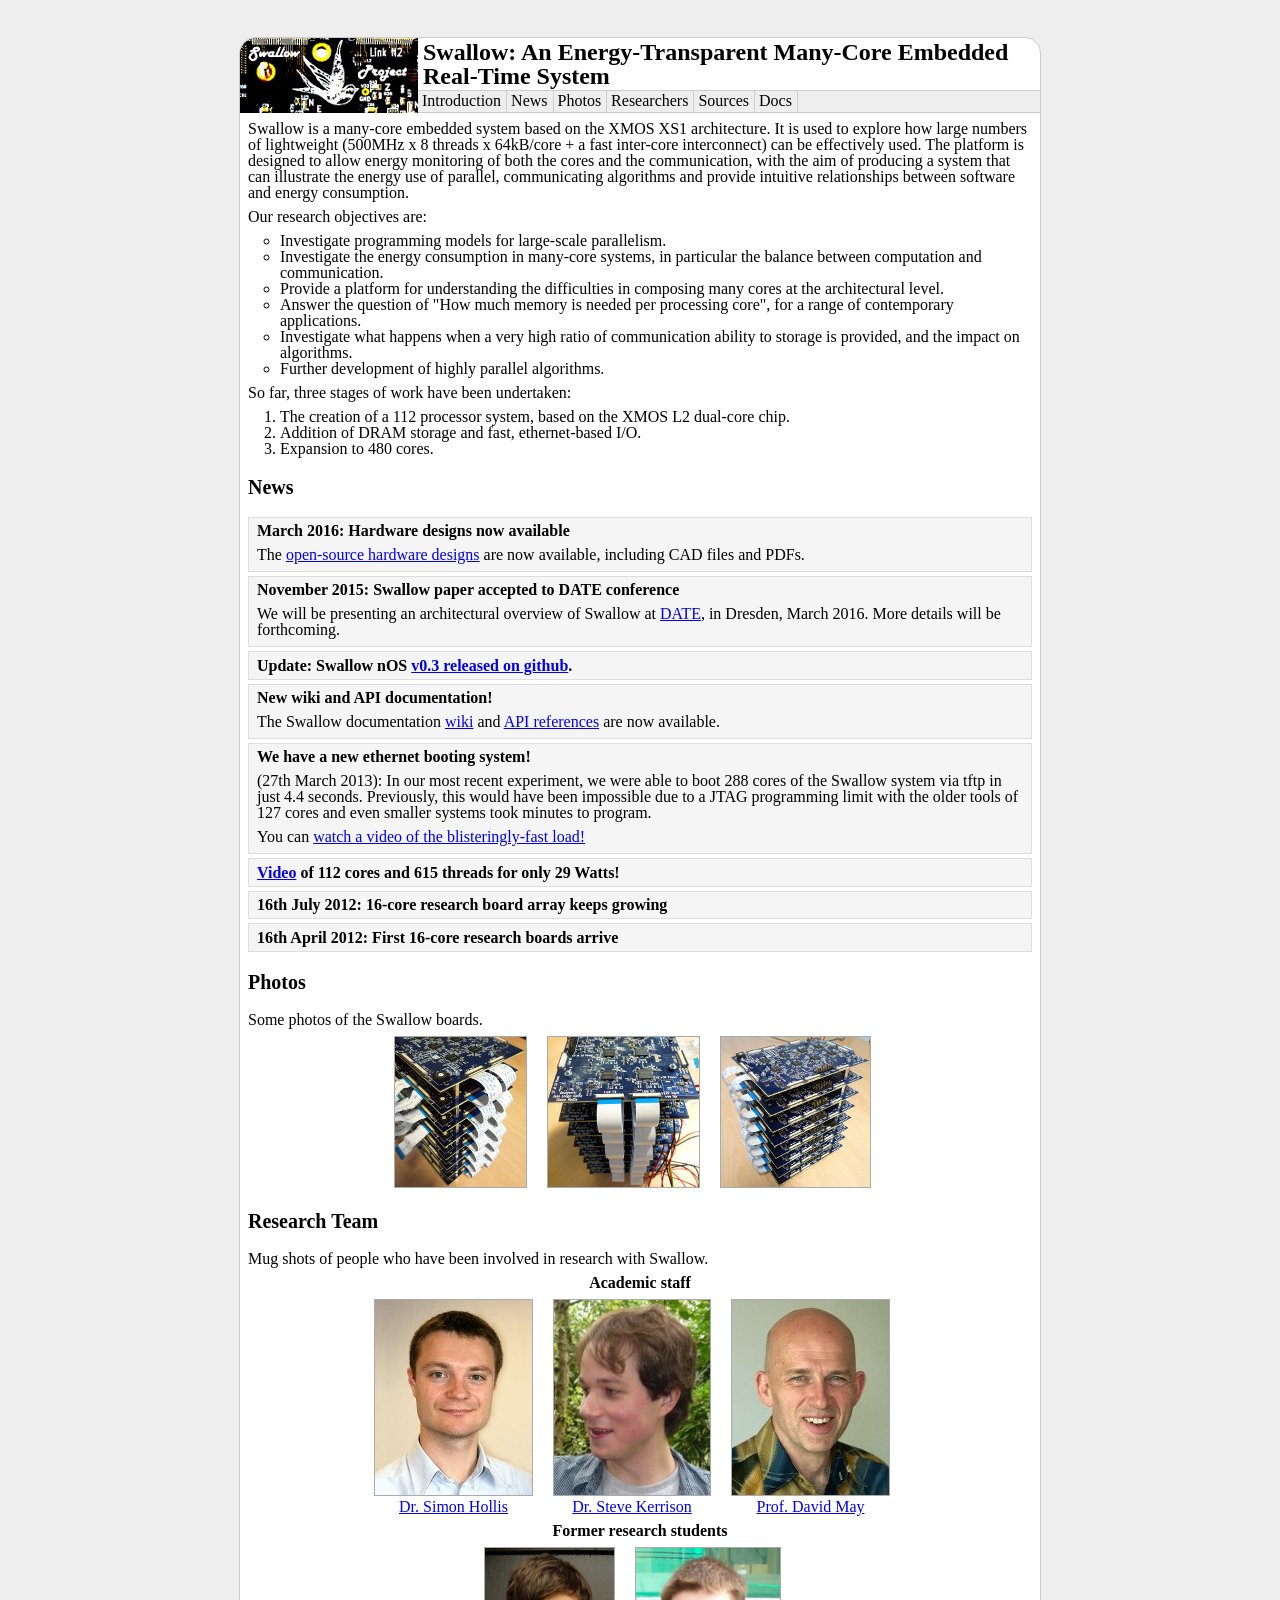
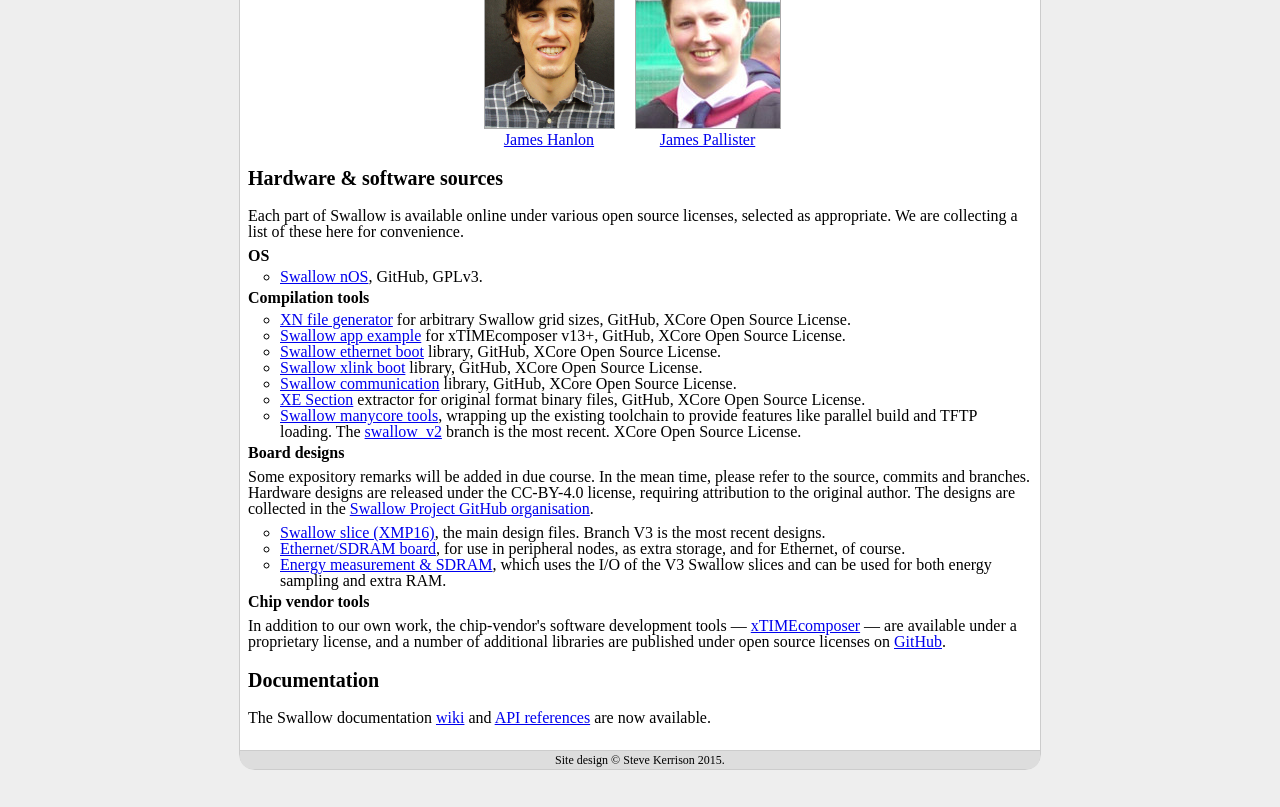
==== commit e64184d0: "Announce hardware designs availability" ====
--- a/index.html
+++ b/index.html
@@ -60,6 +60,10 @@
         <h2>News</h2>
 
         <ol class="news">
+            <li><h3>March 2016: Hardware designs now available</h3>
+
+            <p>The <a href="#sources">open-source hardware designs</a> are now available, including CAD files and PDFs.</p>
+            </li>
             <li id="DATE-accept"><h3>November 2015: Swallow paper accepted to DATE conference</h3>
 
             <p>We will be presenting an architectural overview of Swallow at <a href="http://www.date-conference.com/">DATE</a>, in Dresden, March 2016. More details will be forthcoming.</p>
@@ -143,7 +147,7 @@
         <h3>OS</h3>
         
         <ul>
-            <li><a href="https://github.com/simonhollis/swallow-nos">Swallow nOS</a>, Github, GPLv3.</li>
+            <li><a href="https://github.com/simonhollis/swallow-nos">Swallow nOS</a>, GitHub, GPLv3.</li>
         </ul>
         
         <h3>Compilation tools</h3>
@@ -160,7 +164,13 @@
         
         <h3>Board designs</h3>
         
-        <p>We originally anticipated publishing the designs before the end of 2015, but this has been delayed slightly. We will provide another update as soon as is possible.</p>
+        <p>Some expository remarks will be added in due course. In the mean time, please refer to the source, commits and branches. Hardware designs are released under the CC-BY-4.0 license, requiring attribution to the original author. The designs are collected in the <a href="https://github.com/swallow-project">Swallow Project GitHub organisation</a>.
+
+        <ul>
+            <li><a href="https://github.com/swallow-project/swallow-slice-xmp16">Swallow slice (XMP16)</a>, the main design files. Branch <strong>V3</strong> is the most recent designs.</a></li>
+            <li><a href="https://github.com/swallow-project/swallow-ethernet-sdram-board">Ethernet/SDRAM board</a>, for use in peripheral nodes, as extra storage, and for Ethernet, of course.</li>
+            <li><a href="https://github.com/swallow-project/swallow-board-io-sdram">Energy measurement &amp; SDRAM</a>, which uses the I/O of the V3 Swallow slices and can be used for both energy sampling and extra RAM.</li>
+        </ul>
         
         <h3>Chip vendor tools</h3>
         
